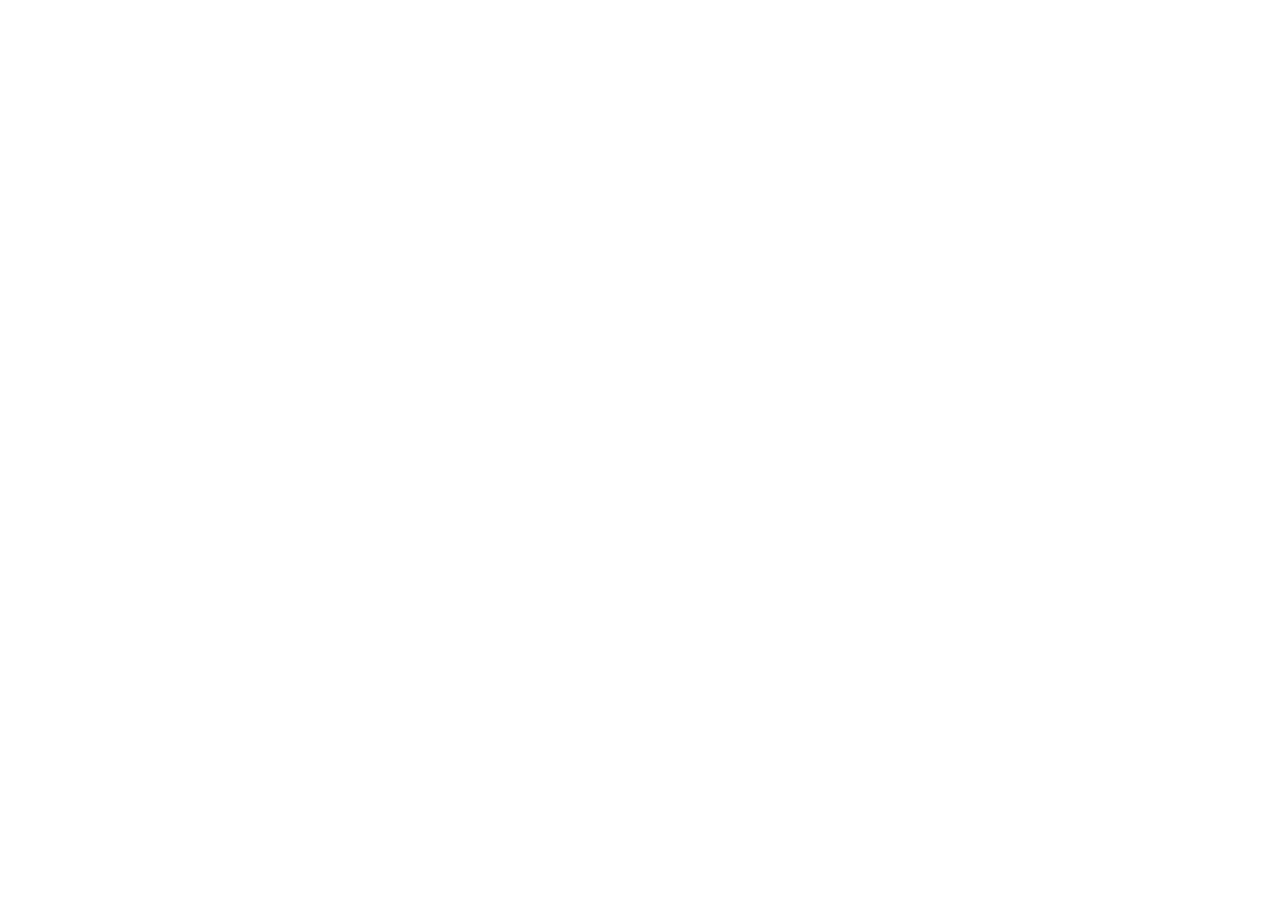
==== index.html @ 04564f00 "criei a página principal" ====
<!DOCTYPE html>
<html lang="pt-br">
<head>
    <meta charset="UTF-8">
    <meta name="viewport" content="width=device-width, initial-scale=1.0">
    <link rel="shortcut icon" href="favicon.ico" type="image/x-icon">
    <title>Projeto Redes Sociais</title>
</head>
<body>
    
</body>
</html>
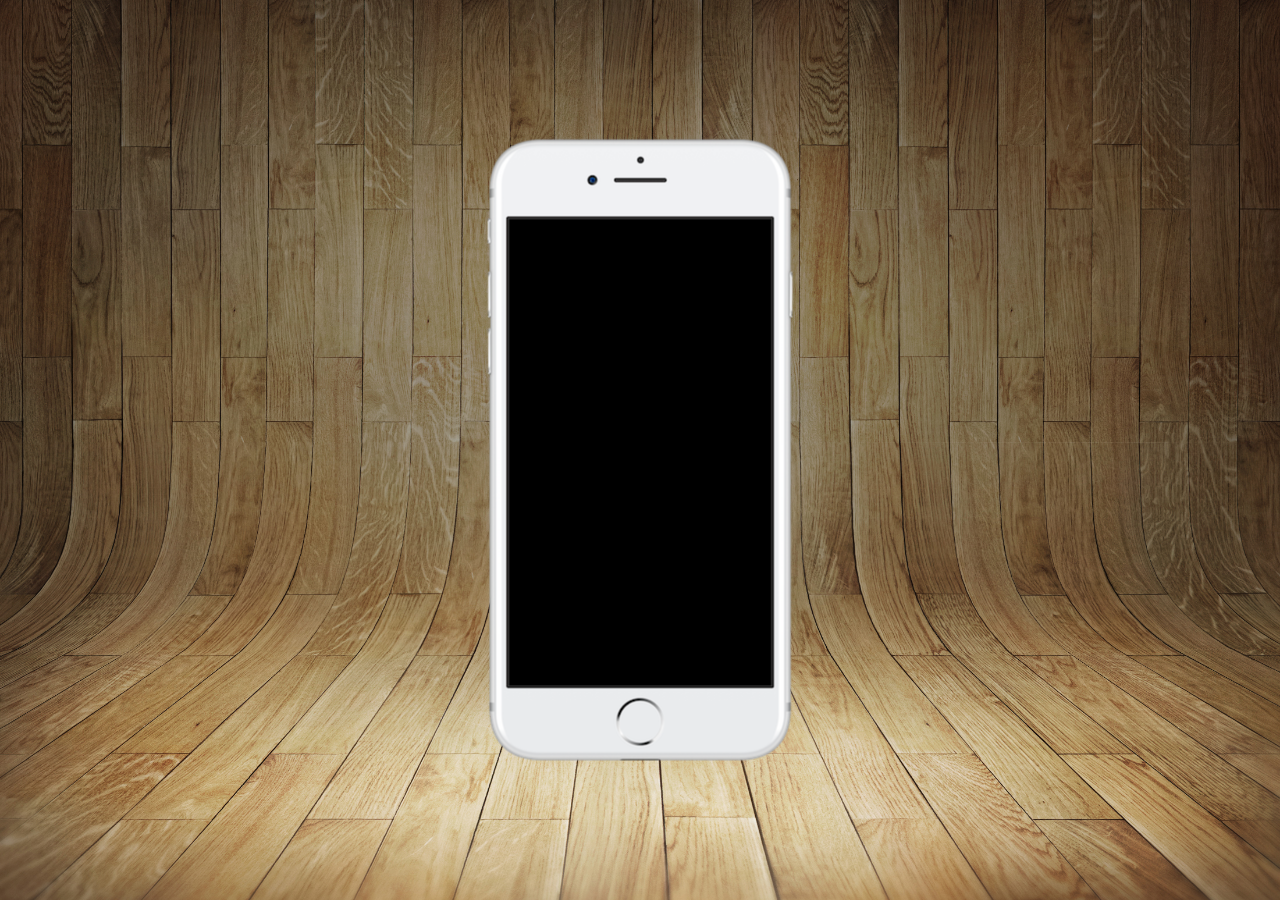
==== commit 2d8a3525: "adicionado conteúdo na página principal" ====
--- a/index.html
+++ b/index.html
@@ -4,9 +4,18 @@
     <meta charset="UTF-8">
     <meta name="viewport" content="width=device-width, initial-scale=1.0">
     <link rel="shortcut icon" href="favicon.ico" type="image/x-icon">
+    <link rel="stylesheet" href="estilos/style.css">
     <title>Projeto Redes Sociais</title>
 </head>
 <body>
+    <main>
+        <section id="telefone">
+
+        </section>
+        <section id="redes-sociais">
+
+        </section>
+    </main>
     
 </body>
 </html>
--- a/estilos/style.css
+++ b/estilos/style.css
@@ -0,0 +1,36 @@
+@charset "UTF-8";
+
+*{
+    margin: 0px;
+    padding: 0px;
+    font-family: Arial, Helvetica, sans-serif;
+}
+
+html,body{
+    height: 100vh;
+    width: 100vw;
+    background-color: black;
+}
+
+body{
+    background: url('../imagens/fundo-madeira.jpg') no-repeat top center;
+    background-size: cover;
+    background-attachment: fixed;
+}
+
+main{
+    position: relative;
+    height: 100vh;
+}
+
+section#telefone{
+    position: absolute;
+    top: 50%;
+    left: 50%;
+    transform: translate(-50%, -50%);
+
+    height: 627px;
+    width: 311px;
+    background: url('../imagens/frame-iphone.png') no-repeat; 
+}
+
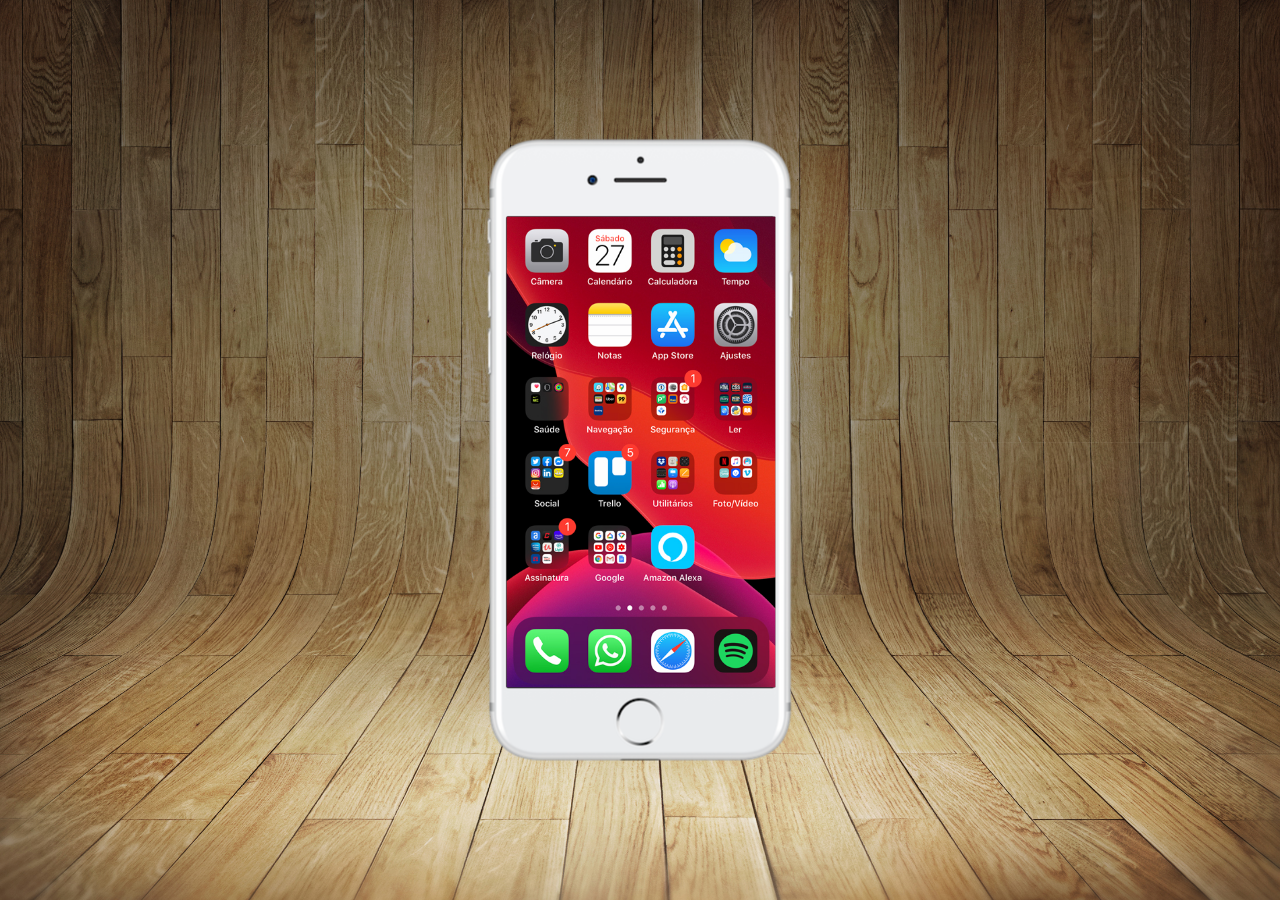
==== commit dd75b554: "criei a tela home" ====
--- a/index.html
+++ b/index.html
@@ -10,7 +10,7 @@
 <body>
     <main>
         <section id="telefone">
-
+            <iframe src="home.html" name="tela" id="tela" frameborder="0"></iframe>
         </section>
         <section id="redes-sociais">
 
--- a/estilos/style.css
+++ b/estilos/style.css
@@ -34,3 +34,10 @@
     background: url('../imagens/frame-iphone.png') no-repeat; 
 }
 
+iframe#tela{
+    position:relative;
+    top: 80px;
+    left: 22px;
+    width: 269px;
+    height: 471px;
+}
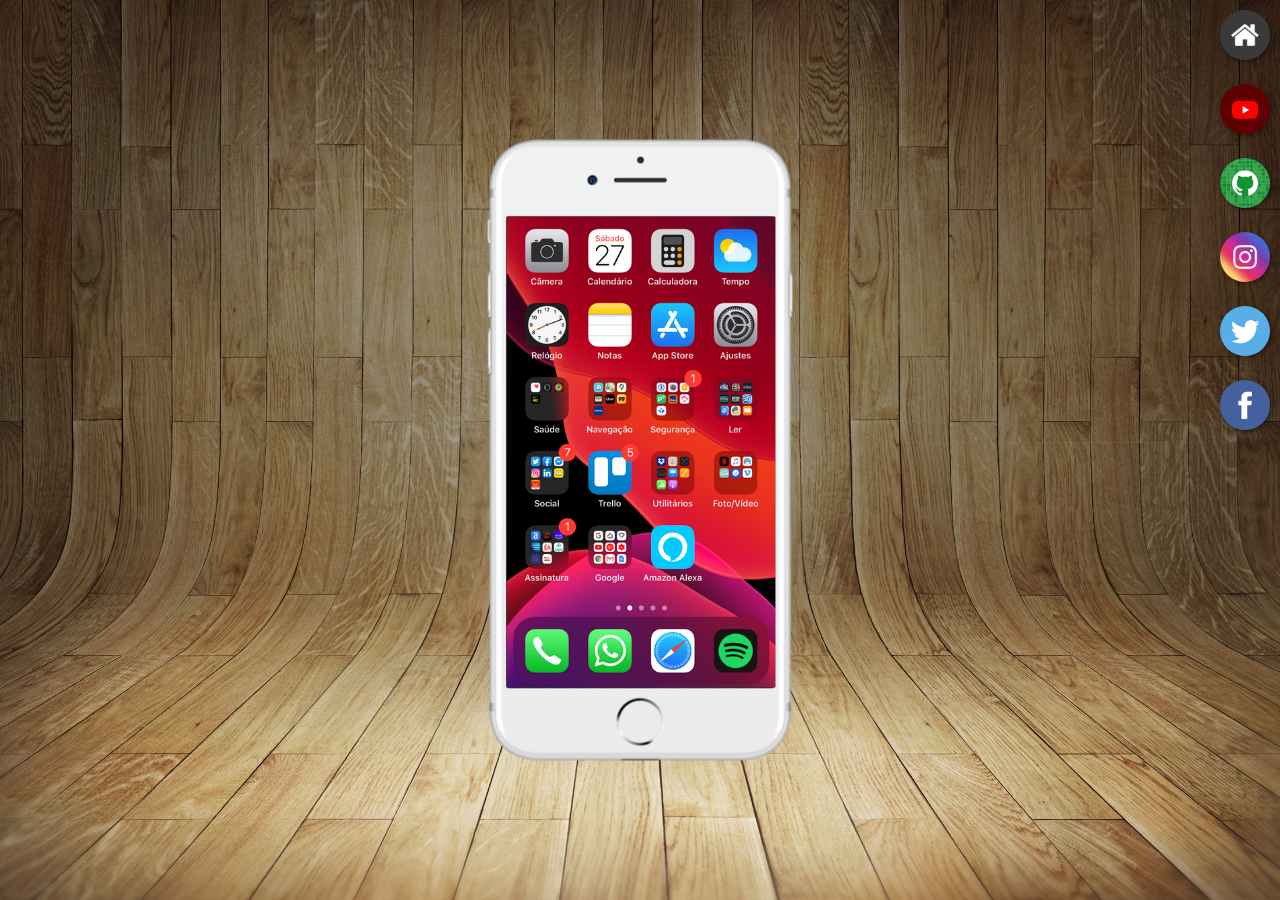
==== commit 0525a67a: "criei botões na lateral" ====
--- a/index.html
+++ b/index.html
@@ -10,12 +10,18 @@
 <body>
     <main>
         <section id="telefone">
-            <iframe src="home.html" name="tela" id="tela" frameborder="0"></iframe>
+            <iframe src="home.html" name="tela" id="tela" frameborder="0">
+                Seu navegador não é compatível com isso. 
+            </iframe>
         </section>
         <section id="redes-sociais">
-
+            <a href="#" target="tela"><img src="imagens/logo-home.jpg" alt="home"></a><br>
+            <a href="#" target="tela"><img src="imagens/logo-youtube.jpg" alt="youtube"></a><br>
+            <a href="#" target="tela"><img src="imagens/logo-github.jpg" alt="github"></a><br>
+            <a href="#" target="tela"><img src="imagens/logo-instagram.jpg" alt="instagram"></a><br>
+            <a href="#" target="tela"><img src="imagens/logo-twitter.jpg" alt="twitter"></a><br>
+            <a href="#" target="tela"><img src="imagens/logo-facebook.jpg" alt="facebook"></a>
         </section>
     </main>
-    
 </body>
 </html>
--- a/estilos/style.css
+++ b/estilos/style.css
@@ -41,3 +41,22 @@
     width: 269px;
     height: 471px;
 }
+
+section#redes-sociais{
+    text-align: right;
+}
+
+section#redes-sociais img{
+    width: 50px;
+    margin: 10px;
+    border-radius: 50%;
+    box-shadow: 2px 2px 5px rgba(0, 0, 0, 0.400);
+    box-sizing: border-box;
+}
+
+section#redes-sociais img:hover{
+    border: 2px solid rgba(255, 255, 255, 0.562);
+    transform:translate(-3px, -3px);
+    box-shadow: 5px 5px 10px rgba(0, 0, 0, 0.514);
+    transition: transform 0.4s, border 0.9s;
+}
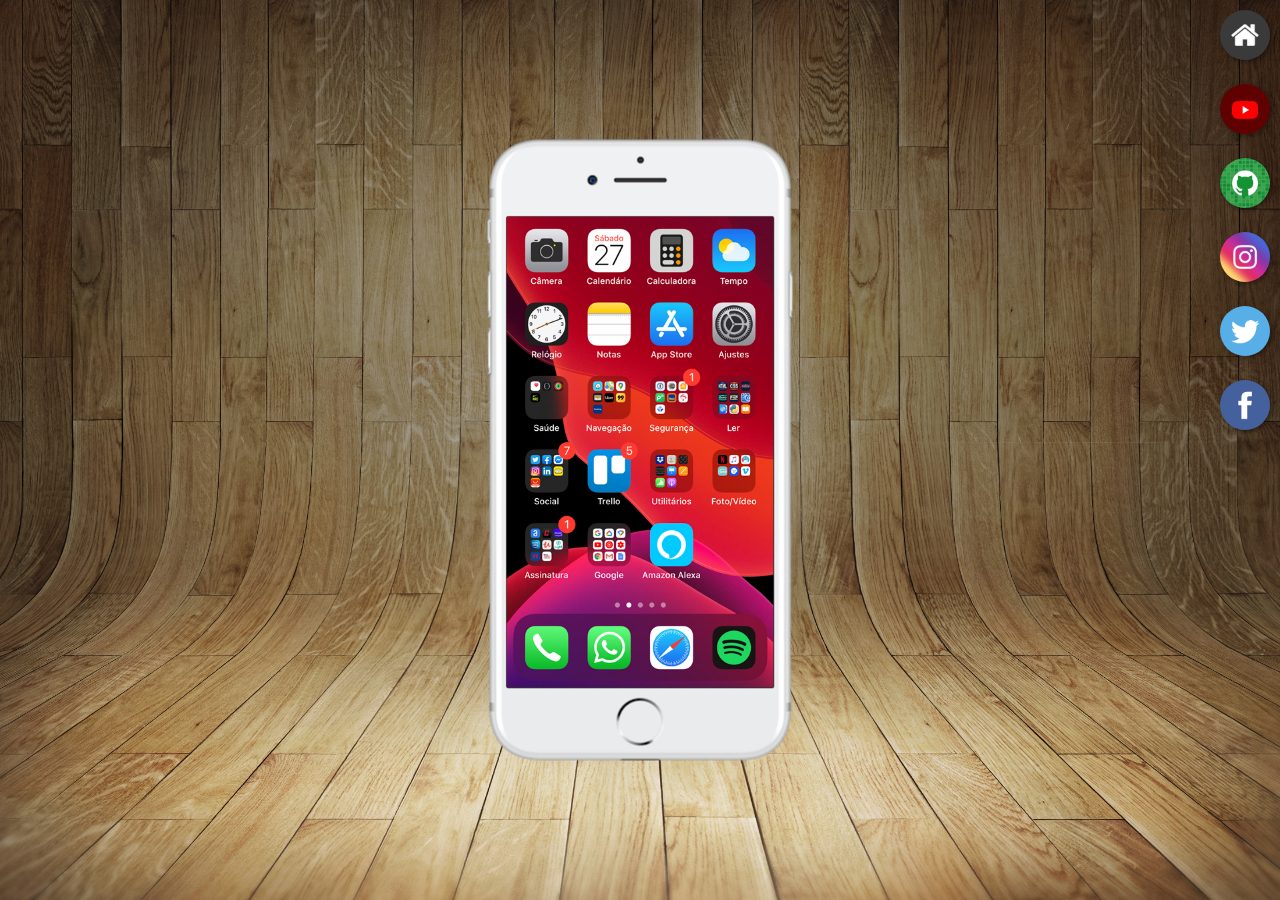
==== commit 2ccc6784: "site finalizado" ====
--- a/index.html
+++ b/index.html
@@ -15,12 +15,12 @@
             </iframe>
         </section>
         <section id="redes-sociais">
-            <a href="#" target="tela"><img src="imagens/logo-home.jpg" alt="home"></a><br>
-            <a href="#" target="tela"><img src="imagens/logo-youtube.jpg" alt="youtube"></a><br>
-            <a href="#" target="tela"><img src="imagens/logo-github.jpg" alt="github"></a><br>
-            <a href="#" target="tela"><img src="imagens/logo-instagram.jpg" alt="instagram"></a><br>
-            <a href="#" target="tela"><img src="imagens/logo-twitter.jpg" alt="twitter"></a><br>
-            <a href="#" target="tela"><img src="imagens/logo-facebook.jpg" alt="facebook"></a>
+            <a href="home.html" target="tela"><img src="imagens/logo-home.jpg" alt="home"></a><br>
+            <a href="youtube.html" target="tela"><img src="imagens/logo-youtube.jpg" alt="youtube"></a><br>
+            <a href="github.html" target="tela"><img src="imagens/logo-github.jpg" alt="github"></a><br>
+            <a href="instagram.html" target="tela"><img src="imagens/logo-instagram.jpg" alt="instagram"></a><br>
+            <a href="twitter.html" target="tela"><img src="imagens/logo-twitter.jpg" alt="twitter"></a><br>
+            <a href="facebook.html" target="tela"><img src="imagens/logo-facebook.jpg" alt="facebook"></a>
         </section>
     </main>
 </body>
--- a/estilos/style.css
+++ b/estilos/style.css
@@ -38,7 +38,7 @@
     position:relative;
     top: 80px;
     left: 22px;
-    width: 269px;
+    width: 267px;
     height: 471px;
 }
 
